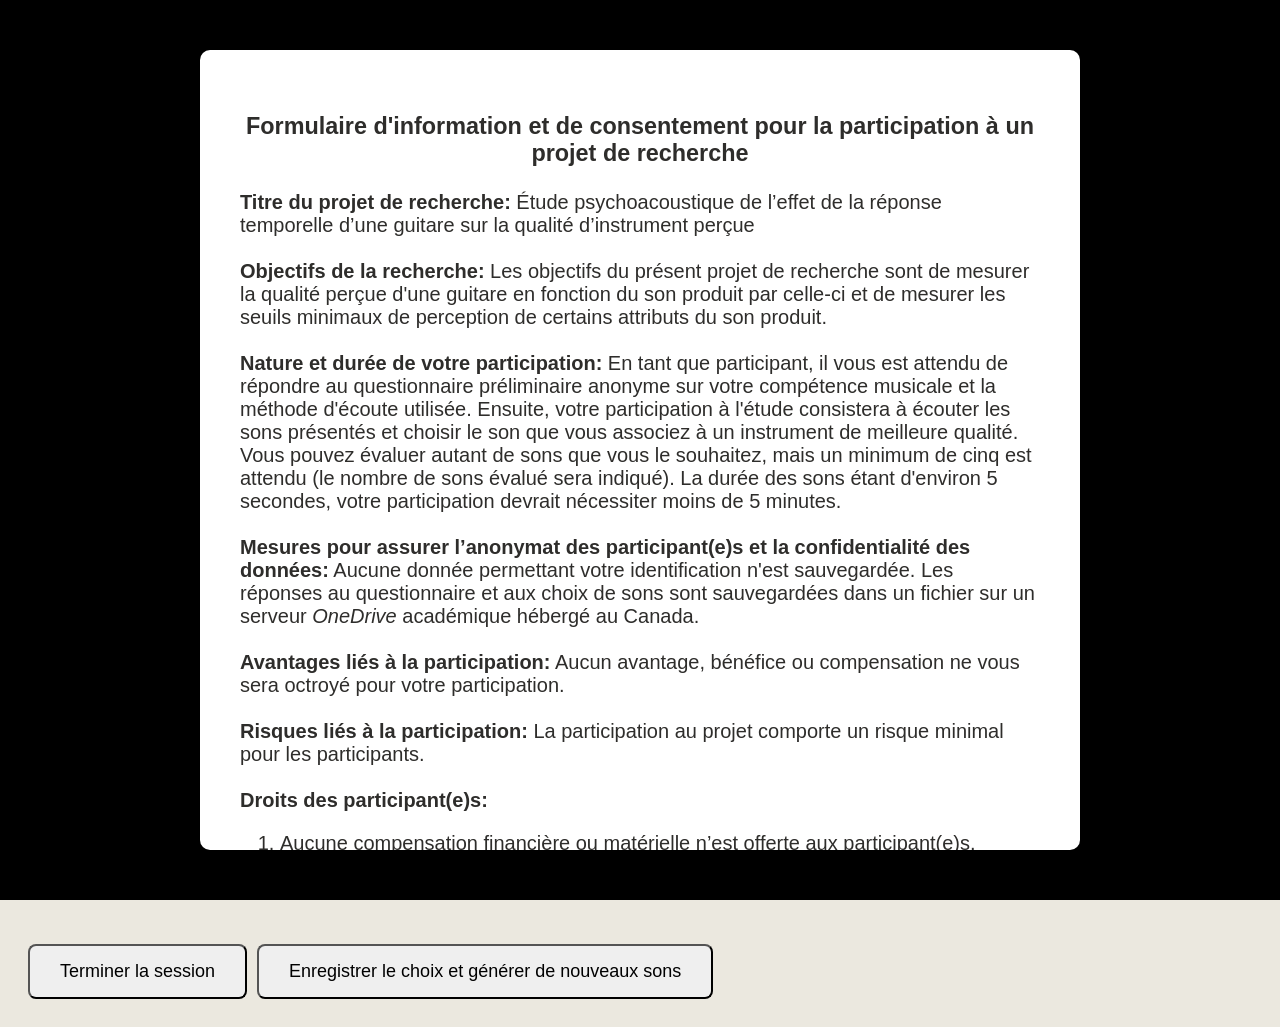
==== guitpsyexp/index.html @ 1dbd83cf "merge psycho-acoustic study with guitarsound app" ====
<!DOCTYPE html>
<!DOCTYPE html>
<html lang="en">
<head>
    <meta charset="UTF-8">
    <meta name="viewport" content="width=device-width, initial-scale=1.0">
    <title>Étude Psychoacoustique</title>
    <style>
        :root {
            --backgroud-color: #ebe8df;
            --text-color: #2e2d2b;
            --minor-point-color: #586c36;
        }
        body {
            font: 20px Arial;
            color: var(--text-color);
            background-color: var(--backgroud-color);
        }
        /* Modal backdrop */
        #overlay {
          position: fixed;
          top: 0;
          left: 0;
          width: 100%;
          height: 100%;
          background: rgba(0,0,0,1.0); /* semi-transparent black */
          display: flex;
          justify-content: center;
          align-items: center;
          z-index: 9999;
        }
        /* Modal content */
        #modal {
          background: white;
          padding: 2em;
          border-radius: 10px;
          text-align: center;
          max-width: 800px;
          max-height: 80vh;      /* modal never exceeds viewport height */
          overflow-y: auto;      /* scroll vertically if content is too tall */
        }
        /* button to close the consent form */
        #close-button {
          margin-top: 1em;
          padding: 0.5em 1em;
          cursor: pointer;
        }
        #exit-button {
          margin-top: 1em;
          padding: 0.5em 1em;
          cursor: pointer;
        }

        #header {
          display: flex;
          justify-content: flex-start;
          margin-left: auto;
          margin-right: auto;
          text-align: center;
          border: none;
          border-bottom: 2px solid var(--text-color);
        }

        div {}
        /* divs to organise elements in the main page */
        .stack{
            display: flex;
            flex-direction: column;
            gap: 1em; /* space between rows */
            padding: 10px;
        }
        .row{
            display: flex;
            align-items: center;
            justify-content: flex-start;
            gap: 10px;
            padding: 10px;
        }
        .row2{
            /* gap: 10px; */
            padding: 5px;
            align-items: left;
            /* border: 1px solid black; */
        }
        .container {
            display: flex;
            justify-content: space-evenly; /* even spacing */
            gap: 1em; /* optional spacing between columns */
            padding: 20px;
            border: 1px solid black;
        }
        .column {
            flex: 1; /* each column takes equal space */
            /* display: flex; */
            /* flex-direction: column; */
            border: 1px solid black;
            align-items: left; /* center content horizontally */
            justify-content: left; /* center content vertically if height increases */
            text-align: left;
            padding: 10px;
        }

        audio {
        }
        h1 {
            margin: 0;
            padding: 30px;
            /* border: 1px solid black; */
            align-self: flex-start;
            font-weight: normal;
        }
        button {
        /* background-color: #4CAF50;  green background */
        /* color: white;              /* white text */
        padding: 15px 30px;        /* bigger button size */
        font-size: 18px;           /* larger text */
        /* border: none;              /* remove default border */
        border-radius: 8px;        /* rounded corners */
        cursor: pointer;           /* hand cursor on hover */
        transition: background 0.3s ease; /* smooth hover effect */
        }
        .right-list {
        margin-left: auto;
        width: fit-content; /* or a fixed width */
        text-align: left;
        }
    </style>

</head>
<body>
    <div id="overlay">
      <div id="modal">
          <h3> 
              Formulaire d'information et de consentement pour la participation à un projet de recherche 
          </h3>
            <p style="text-align: left;">
            <b> Titre du projet de recherche:</b> Étude psychoacoustique de
            l’effet de la réponse temporelle d’une guitare sur la qualité
            d’instrument perçue 
            <br>
            <br>
            <b> Objectifs de la recherche: </b>
            Les objectifs du présent projet de recherche
            sont de mesurer la qualité
            perçue d'une guitare en fonction du son produit par celle-ci et de
            mesurer les seuils minimaux de perception de certains attributs du son
            produit. 
            <br>
            <br>
            <b> Nature et durée de votre participation:</b>
            En tant que participant, il vous est attendu de répondre au
            questionnaire préliminaire anonyme sur votre compétence musicale et la
            méthode d'écoute utilisée. Ensuite, votre participation à l'étude
            consistera à écouter les sons présentés et choisir le son que vous
            associez à un instrument de meilleure qualité. Vous pouvez évaluer
            autant de sons que vous le souhaitez, mais un minimum de cinq est
            attendu (le nombre de sons évalué sera indiqué). La durée des sons
            étant d'environ 5 secondes, votre participation devrait nécessiter
            moins de 5 minutes.  
            <br>
            <br>
            <b> Mesures pour assurer l’anonymat des participant(e)s et la confidentialité des données:</b>
            Aucune donnée permettant votre identification n'est sauvegardée. Les
            réponses au questionnaire et aux choix de sons sont sauvegardées
            dans un fichier sur un serveur <i>OneDrive</i> académique hébergé
            au Canada. 
            <br>
            <br>
            <b> Avantages liés à la participation:</b> Aucun avantage, bénéfice
            ou compensation ne vous sera octroyé pour votre participation.
            <br>
            <br>
            <b> Risques liés à la participation:</b> La participation au projet
            comporte un risque minimal pour les participants.
            <br>
            <br>
            <b> Droits des participant(e)s:</b>
            </p>
            <ol class="right-list">
            <li>Aucune compensation financière ou matérielle n’est offerte aux
                participant(e)s.
            </li> 
            <li>La participation à ce projet est volontaire. Vous pouvez mettre
                fin à votre participation à tout moment en quittant la page
                web. Les réponses pour lesquelles le formulaire a été
                enregistré seront sauvegardées. Comme le questionnaire est
                anonyme, il ne vous sera pas possible de demander le retrait
                des réponses fournies puisque nous ne pouvons pas faire le lien
                entre vos réponses et votre identité.
            </li> 
            </ol>
            <p style="text-align: left;">
            <b> Gestion des données de recherche:</b> À la fin de la période de
            collecte de données, les données seront téléchargées sur un poste
            de travail afin d'en faire l'analyse pour la rédaction d'une
            publication scientifique. Les données seront ensuite supprimées du
            serveur <i>OneDrive</i> et entreposées sur un disque dur dans les
            bureaux du directeur de l'École de Lutherie Bruand. les résultats
            de recherche vous seront partagés par le même canal ayant servi à
            votre recrutement.
            <br>
            <br>
            <b> Questions et plaintes:</b> 
            <br>
            <br>
            Toute question concernant cette recherche peut être adressée aux
            chercheur(e)s dont les coordonnées apparaissent au bas de cette
            page. 
            <br>
            <br>
            Ce projet de recherche a été évalué et approuvé par un Comité
            d’éthique de la recherche du cégep du Vieux Montréal. Toute plainte
            relative à votre participation à cette recherche peut y être
            adressée.
            <br>
            <br>
            Pour toute question concernant vos droits en tant que participant à
            ce projet de recherche ou si vous avez des plaintes à formuler,
            vous pouvez communiquer avec la Direction adjointe des études aux
            programmes et à la recherche:<br>
            <a href="mailto:nsavard@cvm.qc.ca">
                Envoyer un courriel</a><br> Téléphone: (514) 983-3437, poste 2262.
            <br>
            <br>
            <b> Remerciements:</b> Votre collaboration est essentielle à la
            réalisation de notre projet et l’équipe de recherche tient à vous
            en remercier. 
            <br>
            <br>
            <b> Consentement: </b>
            J’ai lu et compris la présente page qui expose les conditions,
            les risques et les avantages de ma participation à la recherche
            intitulée : «Étude psychoacoustique de
            l’effet de la réponse temporelle d’une guitare sur la qualité
            d’instrument perçue». Le cas échéant, j’ai obtenu des réponses
            satisfaisantes aux questions posées au sujet de cette recherche.
            J’accepte librement de participer. Je peux également refuser de
            répondre à certaines questions. Mon refus de participer ou de
            répondre à certaines questions n’aura aucune incidence.
            </p>

            <div class="row2">
            <button id="close-button">J’accepte de participer à la recherche</button>
            <button id="exit-button">Je refuse de participer à la recherche</button>
            </div>

            <p style="text-align: left;">
            <b> Déclaration des chercheurs:</b><br>
            Le chercheur principal, Louis Brillon, s'engage à respecter les
            modalités du projet de recherche convenues avec le Comité d’éthique de
            la recherche Cégep du Vieux Montréal. 
            <br>
            Les chercheurs déclarent qu'ils n'ont aucun conflit d'intérêt connu qui
            pourrait influencer le travail de recherche dans le cadre du présent
            projet.
            <br>
            <br>
            <b> Coordonnées des chercheurs:</b>
            <br>
            <br>
            <b> Chercheur principal </b>
            <br>
            Louis Brillon<br>
            <a href="mailto:louisbrillon@hotmail.com">Envoyer un
                courriel</a><br>
            École-atelier Lutherie-Guitare Bruand<br>
            945 Ch. de Chambly, Longueuil, QC J4H 4A9<br>
            (450) 679-2630 poste 2665 <br>
            <br>
            <b> Co-chercheur </b><br>
            Olivier Chabot<br>
            <a href="mailto:olivier.chabot@etud.polymtl.ca">Envoyer un
                courriel</a><br>
            École-atelier Lutherie-Guitare Bruand<br>
            945 Ch. de Chambly, Longueuil, QC J4H 4A9<br>
            (450) 679-2630 poste 2665 <br>
            </p>
      </div>
    </div>

    <!-- Header removed: the embedding app already shows the Bruand logo and the
         "Étude psycho-acoustique" tab title above the iframe. -->

    <div class="stack" id="userInfoForm">
    </div>

    <div class="stack">

      <p>
        <b> Évaluation des instruments </b>
        <br>
        Quelle sonorité de guitare préférez-vous?
        <br>
        (ajustez le volume de votre appareil pour une écoute confortable)
      </p>
      <div class="row" id="messageContainer">
      </div>

      <div class="row">
        <label for="SonA" id="soundALabel">  Instrument A </label><br>
        <div id="SoundAContainer">
        </div>
        <p> Choix :</p>
        <input type="radio" id="SonA" name="sound-choice" value="A">
      </div>

      <div class="row">
        <label for="SonB" id="soundBLabel">  Instrument B </label><br>
        <div id="SoundBContainer">
        </div>
        <p> Choix :</p>
        <input type="radio" id="SonB" name="sound-choice" value="B">
      </div>

      <div class="row" id="soundLoadMessage">
      </div>

      <div class="row">
        <button id="end-session"> Terminer la session </button>
        <button id="choice-save">Enregistrer le choix et générer de nouveaux sons</button>
      </div>
      <!-- <div class="row">
        <button id="choice-del">Supprimer mes réponses et terminer la session</button>
      </div>
    </div> -->

    <script src="script_onedrive.js"></script>
</body>
</html>
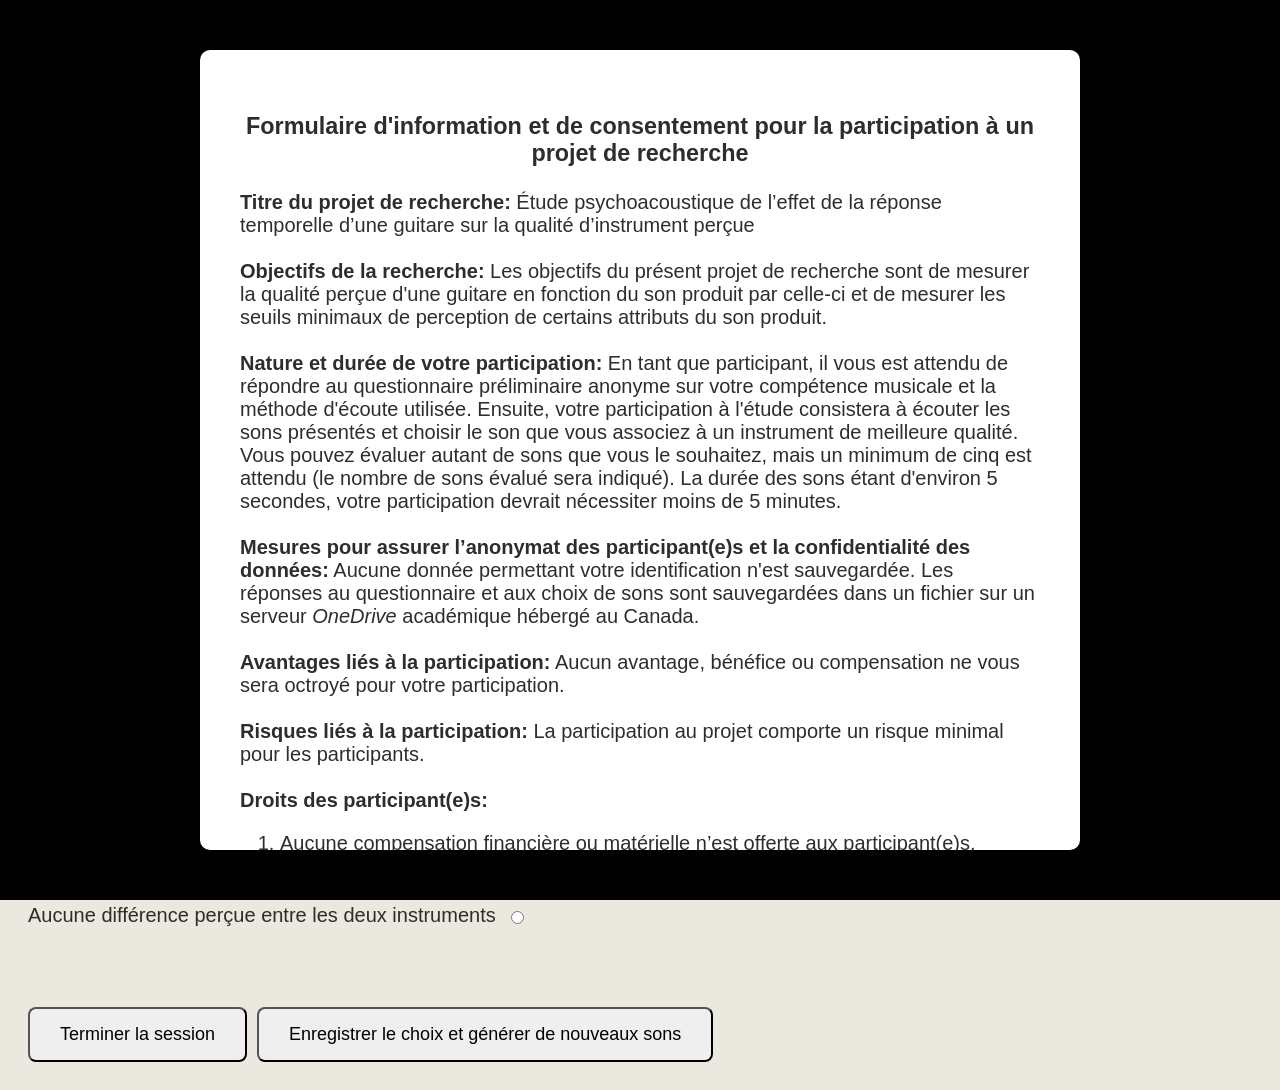
==== commit cdaa996a: "correct sampling for study" ====
--- a/guitpsyexp/index.html
+++ b/guitpsyexp/index.html
@@ -312,6 +312,11 @@
         <input type="radio" id="SonB" name="sound-choice" value="B">
       </div>
 
+      <div class="row">
+        <label for="SonNone" id="soundNoneLabel"> Aucune différence perçue entre les deux instruments </label>
+        <input type="radio" id="SonNone" name="sound-choice" value="none">
+      </div>
+
       <div class="row" id="soundLoadMessage">
       </div>
 
